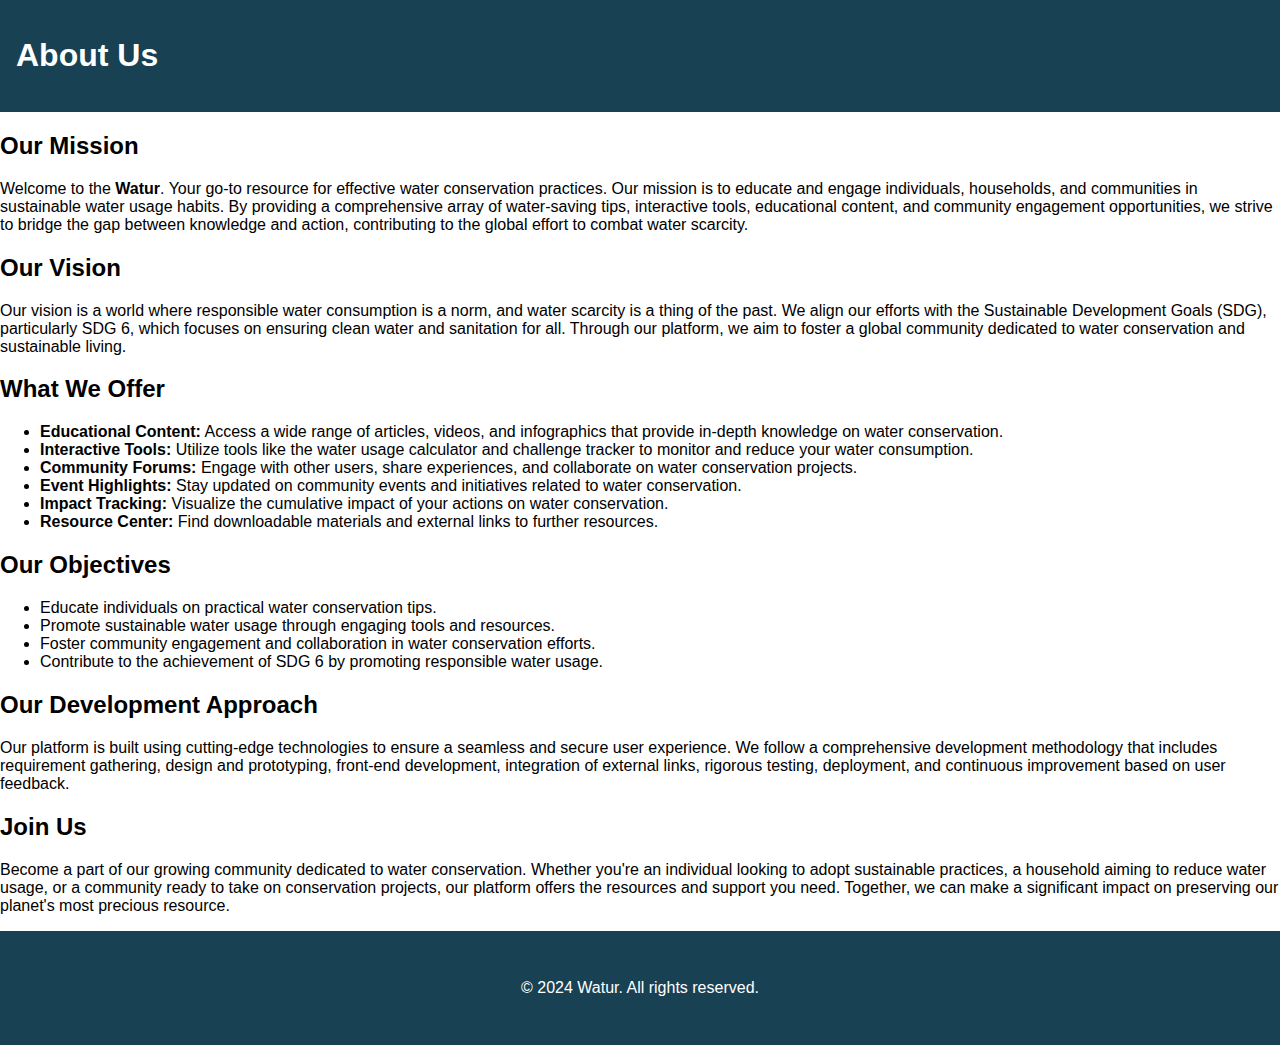
==== about.html @ 400bffbc "Add files via upload" ====
<!DOCTYPE html>
<html lang="en">
<head>
    <meta charset="UTF-8">
    <meta name="viewport" content="width=device-width, initial-scale=1.0">
    <title>About Us - Water Conservation Tips Platform</title>
    <link rel="stylesheet" href="styles.css">
</head>
<body>
    <header>
        <h1>About Us</h1>
    </header>
    <main>
        <section>
            <h2>Our Mission</h2>
            <p>
                Welcome to the <strong>Watur</strong>. Your go-to resource for effective water conservation practices. Our mission is to educate and engage individuals, households, and communities in sustainable water usage habits. By providing a comprehensive array of water-saving tips, interactive tools, educational content, and community engagement opportunities, we strive to bridge the gap between knowledge and action, contributing to the global effort to combat water scarcity.
            </p>
        </section>
        <section>
            <h2>Our Vision</h2>
            <p>
                Our vision is a world where responsible water consumption is a norm, and water scarcity is a thing of the past. We align our efforts with the Sustainable Development Goals (SDG), particularly SDG 6, which focuses on ensuring clean water and sanitation for all. Through our platform, we aim to foster a global community dedicated to water conservation and sustainable living.
            </p>
        </section>
        <section>
            <h2>What We Offer</h2>
            <ul>
                <li><strong>Educational Content:</strong> Access a wide range of articles, videos, and infographics that provide in-depth knowledge on water conservation.</li>
                <li><strong>Interactive Tools:</strong> Utilize tools like the water usage calculator and challenge tracker to monitor and reduce your water consumption.</li>
                <li><strong>Community Forums:</strong> Engage with other users, share experiences, and collaborate on water conservation projects.</li>
                <li><strong>Event Highlights:</strong> Stay updated on community events and initiatives related to water conservation.</li>
                <li><strong>Impact Tracking:</strong> Visualize the cumulative impact of your actions on water conservation.</li>
                <li><strong>Resource Center:</strong> Find downloadable materials and external links to further resources.</li>
            </ul>
        </section>
        <section>
            <h2>Our Objectives</h2>
            <ul>
                <li>Educate individuals on practical water conservation tips.</li>
                <li>Promote sustainable water usage through engaging tools and resources.</li>
                <li>Foster community engagement and collaboration in water conservation efforts.</li>
                <li>Contribute to the achievement of SDG 6 by promoting responsible water usage.</li>
            </ul>
        </section>
        <section>
            <h2>Our Development Approach</h2>
            <p>
                Our platform is built using cutting-edge technologies to ensure a seamless and secure user experience. We follow a comprehensive development methodology that includes requirement gathering, design and prototyping, front-end development, integration of external links, rigorous testing, deployment, and continuous improvement based on user feedback.
            </p>
        </section>
        <section>
            <h2>Join Us</h2>
            <p>
                Become a part of our growing community dedicated to water conservation. Whether you're an individual looking to adopt sustainable practices, a household aiming to reduce water usage, or a community ready to take on conservation projects, our platform offers the resources and support you need. Together, we can make a significant impact on preserving our planet's most precious resource.
            </p>
        </section>
    </main>
    <footer>
        <p>&copy; 2024 Watur. All rights reserved.</p>
    </footer>
</body>
</html>
---- styles.css ----
body {
    font-family: Arial, sans-serif;
    margin: 0;
    padding: 0;
}

header, footer {
    background-color: #143e51fb;
    color: white;
}

header {
    display: flex;
    justify-content: space-between;
    align-items: center;
    padding: 1em;
    position: relative;
}

nav {
    display: flex;
    align-items: center;
}

nav .menu-icon {
    display: none; /* Hide the icon on larger screens */
    flex-direction: column;
    cursor: pointer;
}

nav .menu-icon div {
    width: 25px;
    height: 3px;
    background-color: white;
    margin: 5px;
    transition: all 0.3s ease;
}

nav ul {
    list-style: none;
    margin: 0;
    padding: 0;
    display: flex;
}

nav ul li {
    position: relative;
    margin-right: 1em;
}

nav ul li a {
    color: white;
    text-decoration: none;
    position: relative;
    z-index: 1;
    padding: 0.5em 1em;
}

nav ul li::before {
    content: "";
    position: absolute;
    top: 0;
    left: 0;
    right: 0;
    bottom: 0;
    background-color: transparent;
    transition: background-color 0.3s ease;
    border-radius: 4px;
    z-index: 0;
}

nav ul li:hover::before {
    background-color: #e0f7fa;
}

nav ul li a:hover {
    color: #143e51fb;
    text-decoration: none;
}

/* Responsive styles */
@media (max-width: 768px) {
    nav ul {
        display: none;
        flex-direction: column;
        position: absolute;
        top: 100%;
        left: 0;
        right: 0;
        background-color: #143e51fb;
    }

    nav ul.show {
        display: flex;
    }

    nav .menu-icon {
        display: flex; /* Show the icon on smaller screens */
    }

    nav ul li {
        margin-right: 0;
        text-align: center;
    }
}

.why-conserve-water {
    text-align: center;
    padding: 5em;
    background-image: url('https://as2.ftcdn.net/v2/jpg/05/81/99/11/1000_F_581991108_03k3wFisF3OCaaNAIQC6jhjjUpW3hZsf.jpg'); /* Replace with your image path */
    background-size: cover;
    background-position: center;
    color: rgb(234, 249, 250); /* Ensure text is readable over the image */
}

.why-conserve-water h2,
.why-conserve-water p {
    color: inherit; /* Ensures that text color inherits from the parent, useful if you change the parent color */
}

.know {
    display: flex;
    flex-direction: row;
    align-items: center;
    margin-top: 2em;
    position: relative;
    padding: 2em ;
}

.know p {
    max-width: 600px;
    padding: 1em;
    margin: 1em 0;
    background-color: rgba(255, 255, 255, 0.9);
    border-radius: 8px;
    box-shadow: 0 8px 16px rgba(0, 0, 0, 0.1), 0 0 8px rgba(0, 0, 0, 0.05) inset;
    transition: transform 0.3s ease, box-shadow 0.3s ease;
    position: relative;
    z-index: 1;
}

.know p:hover {
    transform: translateY(-5px);
    box-shadow: 0 12px 24px rgba(0, 0, 0, 0.2), 0 0 12px rgba(0, 0, 0, 0.1) inset;
}

.know p:nth-child(odd) {
    margin-left: auto;
}

.know p:nth-child(even) {
    margin-right: auto;
}

.know p::after {
    content: '';
    position: absolute;
    width: 2px;
    background-color: #143e51;
    top: 0;
    bottom: 50%;
    left: 50%;
    transform: translateX(-50%);
    transition: height 0.3s ease;
    z-index: 0;
}

.know p:nth-child(odd)::after {
    left: 0%;
    transform: translateX(-50%);
}

.know p:nth-child(even)::after {
    left: 100%;
    transform: translateX(50%);
}

.know p:hover::after {
    height: 100%;
}
.pollutionscene {
    width: 70%;
    height: 300px;
    overflow-y: auto;
    background-color: #8b898945;
    border: 1px solid #ccc;
    padding: 20px;
    margin: 90px 160px 90px ;
    box-shadow: 0 4px 8px rgba(0, 0, 0, 0.1);
  }
  
  .pollutionscene p {
      margin: 0 0 20px;
      line-height: 1.5;
    }
    .global {
        width: 70%;
        height: 300px;
        overflow-y: auto;
        background-color:  #8b898945;
        border: 1px solid #ccc;
        padding: 20px;
        margin: 90px 160px 90px ;
        box-shadow: 0 4px 8px rgba(0, 0, 0, 0.1);
      }
      .global p {
        margin: 0 0 20px;
        line-height: 1.5;
      }
    .slider {
    /* max-width: 90%; */
    text-align: center;
    overflow: hidden;
    border: 2px solid #ddd;
    border-radius: 10px;
    box-shadow: 0 4px 8px rgba(0, 0, 0, 0.1);
  }
  
  .slides {
    display: flex;
    text-align: center;
    transition: transform 0.5s ease-in-out;
  }
  
  .slide {
    min-width: 100%;
    box-sizing: border-box;
  }
  
  .slide img {
    width: 100%;
    border-radius: 10px;
  }
.button{
    border-radius: 10%;
    background-color: #f9fbee;
padding: 50px 50px;
text-align: center;
text-decoration: wavy;
display: inline-block;
font-size: 16px;

}
.impact-stats {
    padding: 2em;
    text-align: center;
    text-decoration:underline 3px;
}.featured-articles, .helpful-resources {
    padding: 2em;
    text-align: center;

}

.facts-list
{
    background-image: url('https://www.thewaterscrooge.com/hubfs/Hero%20Image%20-%20Water%20Scrooge.jpg');
background-repeat: no-repeat;
background-size: cover;

/* for slide show */
}
 .facts-list {
    position: relative;
    max-width: 750px;
    margin: auto;
    overflow: hidden;
    border-radius: 20px;
}
fact-slides {
    display: none;
    padding: 20px;
    background-color: rgba(255, 255, 255, 0.8);
    border-radius: 20px;
}
.fact-number {
    position: absolute;
    top: 10px;
    left: 20px;
    font-size: 18px;
    color: #333;
}
.prev, .next {
    cursor: pointer;
    position: absolute;
    top: 50%;
    width: auto;
    margin-top: -22px;
    padding: 16px;
    color: rgb(250, 249, 251);
    font-weight: bold;
    font-size: 18px;
    transition: 0.3s ease;
    border-radius: 0 6px 6px 0;
    user-select: none;
}
.prev
{
    left: 0;
     border-radius: 0 6px 6px 0;
}

.next {
    right: 0;
    border-radius: 6px 0 0 6px;
}

.prev:hover, .next:hover {
    background-color: rgba(0, 0, 0, 0.8);
}
.fade {
    animation-name: fade;
    animation-duration: 1.5s;
    
}

@keyframes fade {
    from {opacity: .4} 
    to {opacity: 1}
}

.fact{
    display: flex;
    justify-content: space-around;
    flex-wrap: wrap;
}
.fact
{
    width: 70%;
    margin: 2em;
    padding: 1em;
    text-align: center;
    background-color: transparent;
    border-radius: 20px;
    transition: transform 0.3s ease, box-shadow 0.3s ease;
}
.fact:hover{
    transform: translateY(-5px);
    box-shadow: 0 12px 24px rgba(0, 0, 0, 0.2);
    background-color: #95d5f8;
}
.ticker-container {
    background-color: rgb(2, 2, 22);
    color: white;
    overflow: hidden;
    white-space: nowrap;
    margin-top: 50px;
    box-sizing: border-box;
    height: 50px;
    width: 100%;
    position: relative;
    top: 0;
    z-index: 1000;
}
    .ticker{
        display: inline-block;
        padding-left: 100%;
        animation: ticker 15s linear infinite;
        }
        @keyframes ticker{
            0%{
                transform: translateX(100%);
            }
            100%
            {
                transform: translateX(-100%);
            }
        }
        .hidden{
            display:none;
        }
        .articles, .resource-list {
            display: flex;
    justify-content: space-around;
}
.hero {
    text-align:right;
    padding: 15em;
    background-image: url(https://kayplumbing.com/wp-content/uploads/2021/02/save-water-turn-faucet-off-.png);
    background-repeat: no-repeat;
    background-size:auto;
}
.infographics
{
    text-align: center;
    text-decoration: underline 3px;

}

.articles article, .resource-list .resource {
    width: 45%;
    margin: 1em 0;
    text-align:center;
}

.articles article img, .resource-list .resource img {
    max-width: 100%;
}

footer {
    padding: 2em 0;
    text-align: center;
}

.footer-content {
    display: flex;
    justify-content: space-around;
    flex-wrap: wrap;
}

.footer-content div {
    margin: 1em;
    flex: 1;
}

.footer-content h3 {
    margin-top: 0;
}

.footer-content a {
    color: white;
    text-decoration: none;
}

.footer-content ul {
    list-style: none;
    padding: 0;
}

.footer-content ul li {
    margin: 0.5em 0;
}

.daily-tip {
    background-color: #e0f7fa;
    padding: 2em;
    text-align: center;
    border-radius: 8px;
    margin: 2em 0;
    transition: transform 0.3s ease, box-shadow 0.3s ease;
}

.daily-tip h2 {
    margin-bottom: 1em;
    color: #0b5984;
}

#tip-container {
    background-color: hsl(0, 100%, 99%);
    padding: 1em;
    border-radius: 8px;
    box-shadow: 0 2px 5px rgba(0, 0, 0, 0.1);
    transition: background-color 0.2s, box-shadow 0.1s ease;
}

#tip-text {
    font-size: 1.2em;
    color: #03282d;
}

#tip-container:hover {
    background-color: #ddeef2;
    box-shadow: 0 4px 10px rgba(241, 241, 217, 0.2);
}
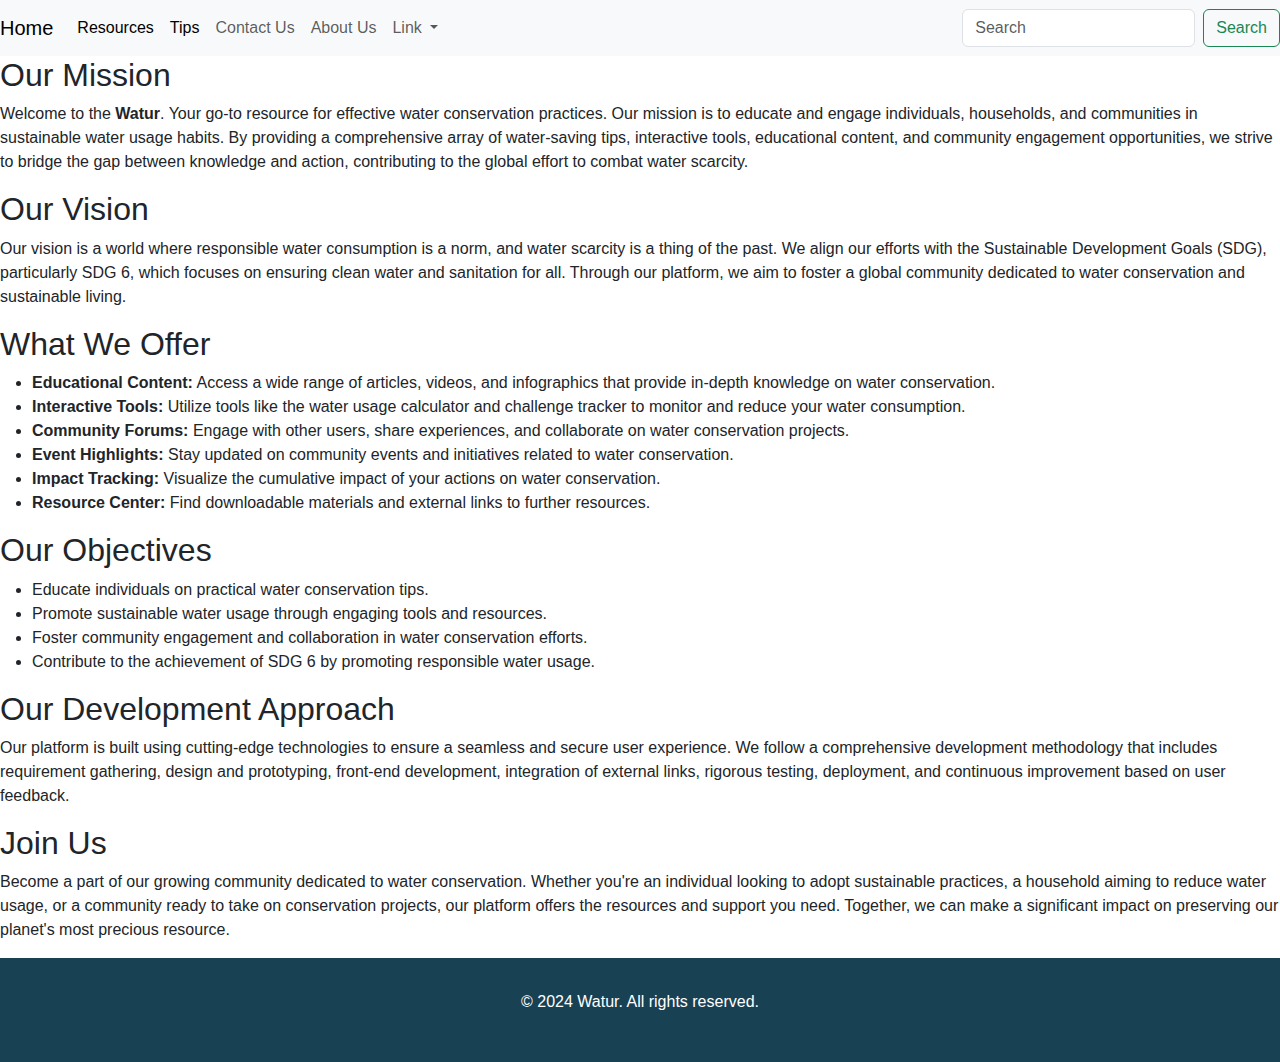
==== commit 1d26d480: "git commit changes" ====
--- a/about.html
+++ b/about.html
@@ -4,12 +4,60 @@
     <meta charset="UTF-8">
     <meta name="viewport" content="width=device-width, initial-scale=1.0">
     <title>About Us - Water Conservation Tips Platform</title>
+    <link href="https://cdn.jsdelivr.net/npm/bootstrap@5.3.3/dist/css/bootstrap.min.css" rel="stylesheet" integrity="sha384-QWTKZyjpPEjISv5WaRU9OFeRpok6YctnYmDr5pNlyT2bRjXh0JMhjY6hW+ALEwIH" crossorigin="anonymous">
     <link rel="stylesheet" href="styles.css">
+    <link rel="stylesheet" href="https://cdnjs.cloudflare.com/ajax/libs/font-awesome/6.0.0-beta3/css/all.min.css">
 </head>
 <body>
-    <header>
-        <h1>About Us</h1>
-    </header>
+    <nav class="navbar navbar-expand-lg bg-body-tertiary"
+    <div class="container-fluid">
+      <a class="navbar-brand" href="index.html">Home</a>
+      <button class="navbar-toggler" type="button" data-bs-toggle="collapse" data-bs-target="#navbarScroll" aria-controls="navbarScroll" aria-expanded="false" aria-label="Toggle navigation">
+        <span class="navbar-toggler-icon"></span>
+      </button>
+      <div class="collapse navbar-collapse" id="navbarScroll">
+        <ul class="navbar-nav me-auto my-2 my-lg-0 navbar-nav-scroll" style="--bs-scroll-height: 100px;">
+          <li class="nav-item">
+            <a class="nav-link active" aria-current="page" href="resources.html">Resources</a>
+          </li>
+          <li class="nav-item"></li>
+            <a class="nav-link active" aria-current="page" href="tips.html">Tips</a>
+          </li>
+          <li class="nav-item">
+            <a class="nav-link" href="Contact us.html">Contact Us</a>
+          </li>
+          <li class="nav-item"></li>
+            <a class="nav-link" href="about.html">About Us</a>
+          </li>
+          <li class="nav-item dropdown">
+            <a class="nav-link dropdown-toggle" href="#" role="button" data-bs-toggle="dropdown" aria-expanded="false">
+              Link
+            </a>
+            <ul class="dropdown-menu">
+              <li><a class="dropdown-item" href="index.html">Home</a></li>
+              <li><a class="dropdown-item" href="contact us.html">contact-info</a></li>
+              <li><a class="dropdown-item" href="resources.html">resource</a></li>
+              <li><a class="dropdown-item" href="tips.html">Tips</a></li>
+              <li><a class="dropdown-item" href="about.html">about</a></li>
+
+
+
+              <li><hr class="dropdown-divider"></li>
+              <li><a class="dropdown-item" href="#">Something else here</a></li>
+            </ul>
+          </li>
+          <li class="nav-item">
+            <!-- <a class="nav-link disabled" aria-disabled="true">Link</a> -->
+          </li>
+        </ul>
+        <form class="d-flex" role="search">
+          <input class="form-control me-2" type="search" placeholder="Search" aria-label="Search">
+          <button class="btn btn-outline-success" type="submit">Search</button>
+        </form>
+      </div>
+    </div>
+  </nav>
+
     <main>
         <section>
             <h2>Our Mission</h2>
--- a/styles.css
+++ b/styles.css
@@ -4,79 +4,12 @@
     padding: 0;
 }
 
-header, footer {
+footer {
     background-color: #143e51fb;
     color: white;
 }
 
-header {
-    display: flex;
-    justify-content: space-between;
-    align-items: center;
-    padding: 1em;
-    position: relative;
-}
-
-nav {
-    display: flex;
-    align-items: center;
-}
-
-nav .menu-icon {
-    display: none; /* Hide the icon on larger screens */
-    flex-direction: column;
-    cursor: pointer;
-}
-
-nav .menu-icon div {
-    width: 25px;
-    height: 3px;
-    background-color: white;
-    margin: 5px;
-    transition: all 0.3s ease;
-}
-
-nav ul {
-    list-style: none;
-    margin: 0;
-    padding: 0;
-    display: flex;
-}
-
-nav ul li {
-    position: relative;
-    margin-right: 1em;
-}
-
-nav ul li a {
-    color: white;
-    text-decoration: none;
-    position: relative;
-    z-index: 1;
-    padding: 0.5em 1em;
-}
-
-nav ul li::before {
-    content: "";
-    position: absolute;
-    top: 0;
-    left: 0;
-    right: 0;
-    bottom: 0;
-    background-color: transparent;
-    transition: background-color 0.3s ease;
-    border-radius: 4px;
-    z-index: 0;
-}
-
-nav ul li:hover::before {
-    background-color: #e0f7fa;
-}
-
-nav ul li a:hover {
-    color: #143e51fb;
-    text-decoration: none;
-}
+
 
 /* Responsive styles */
 @media (max-width: 768px) {
@@ -223,12 +156,15 @@
   }
   
   .slide {
+        height: 70%;
+
     min-width: 100%;
     box-sizing: border-box;
   }
   
   .slide img {
-    width: 100%;
+    width: 70%;
+    height: 100%;
     border-radius: 10px;
   }
 .button{
@@ -382,7 +318,9 @@
 .infographics
 {
     text-align: center;
-    text-decoration: underline 3px;
+    font-size: 40px;
+    color: #106999;
+    /* text-decoration: underline 3px; */
 
 }
 
